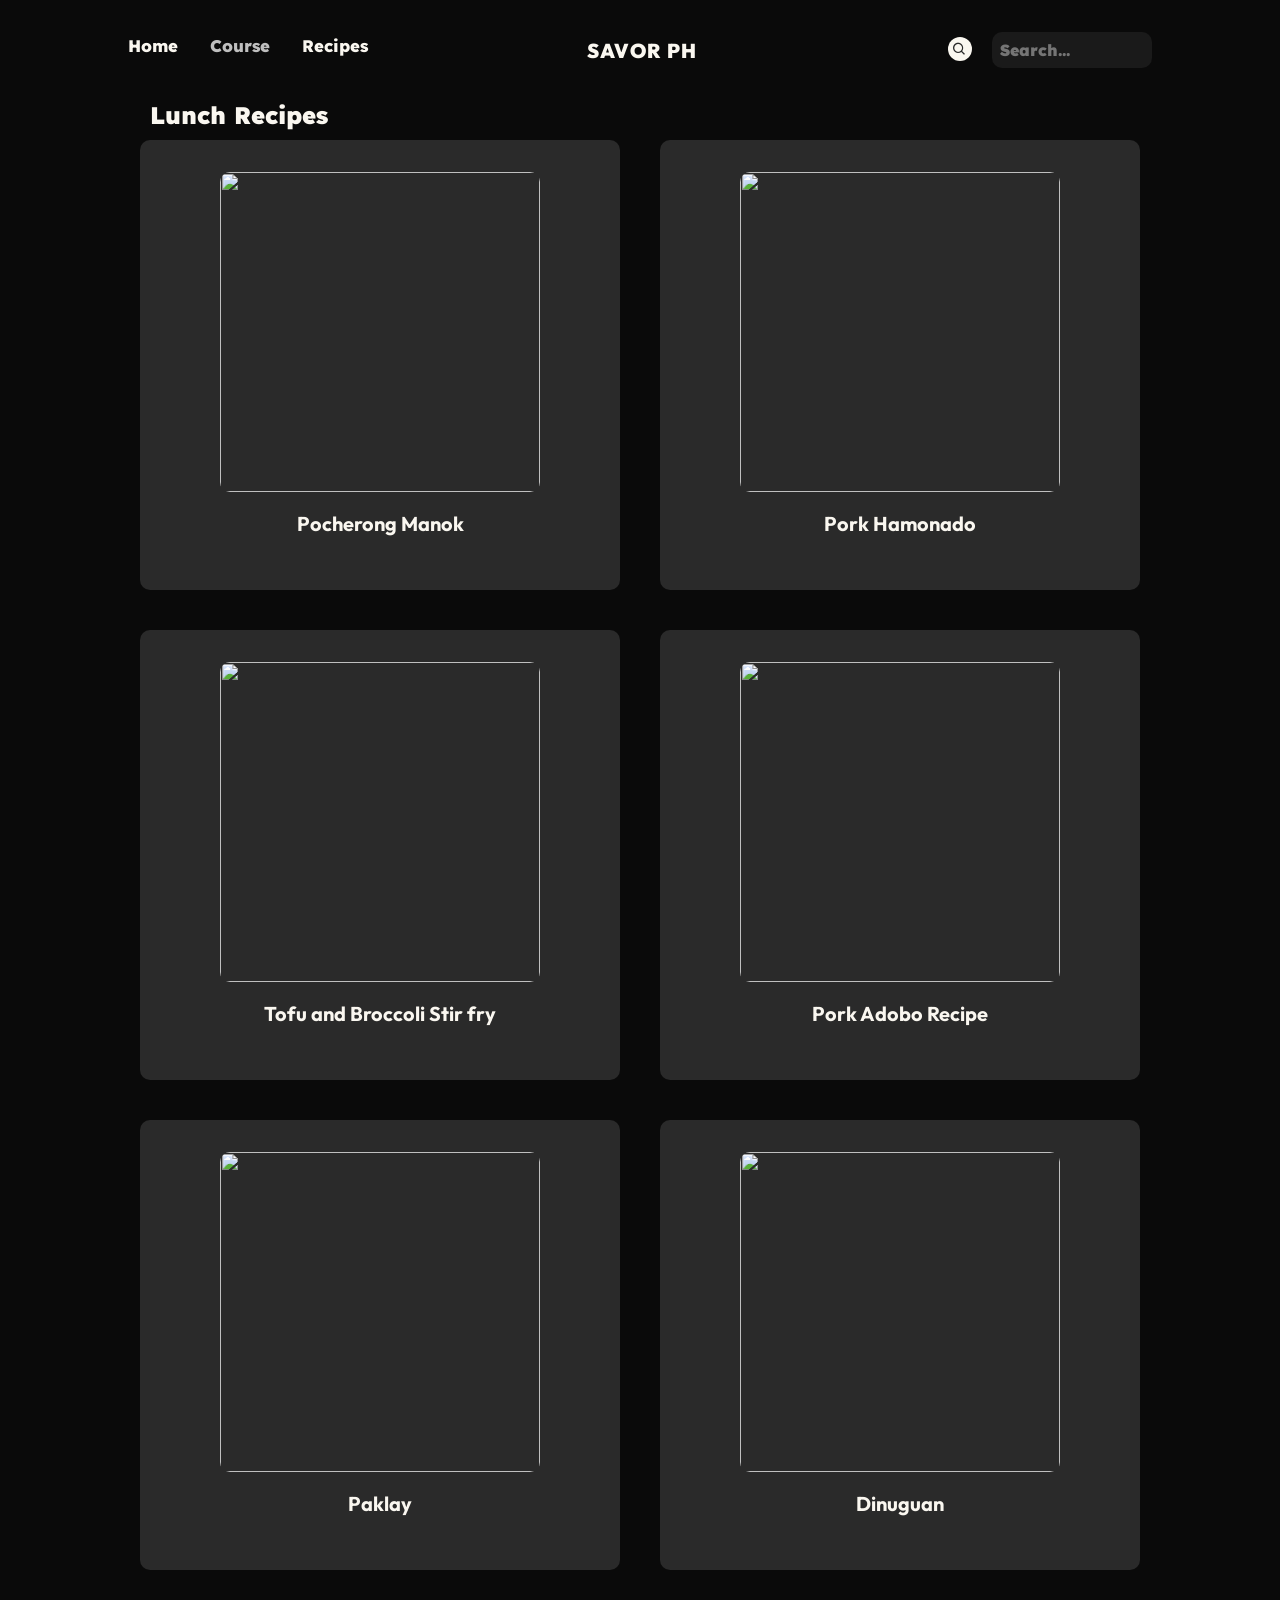
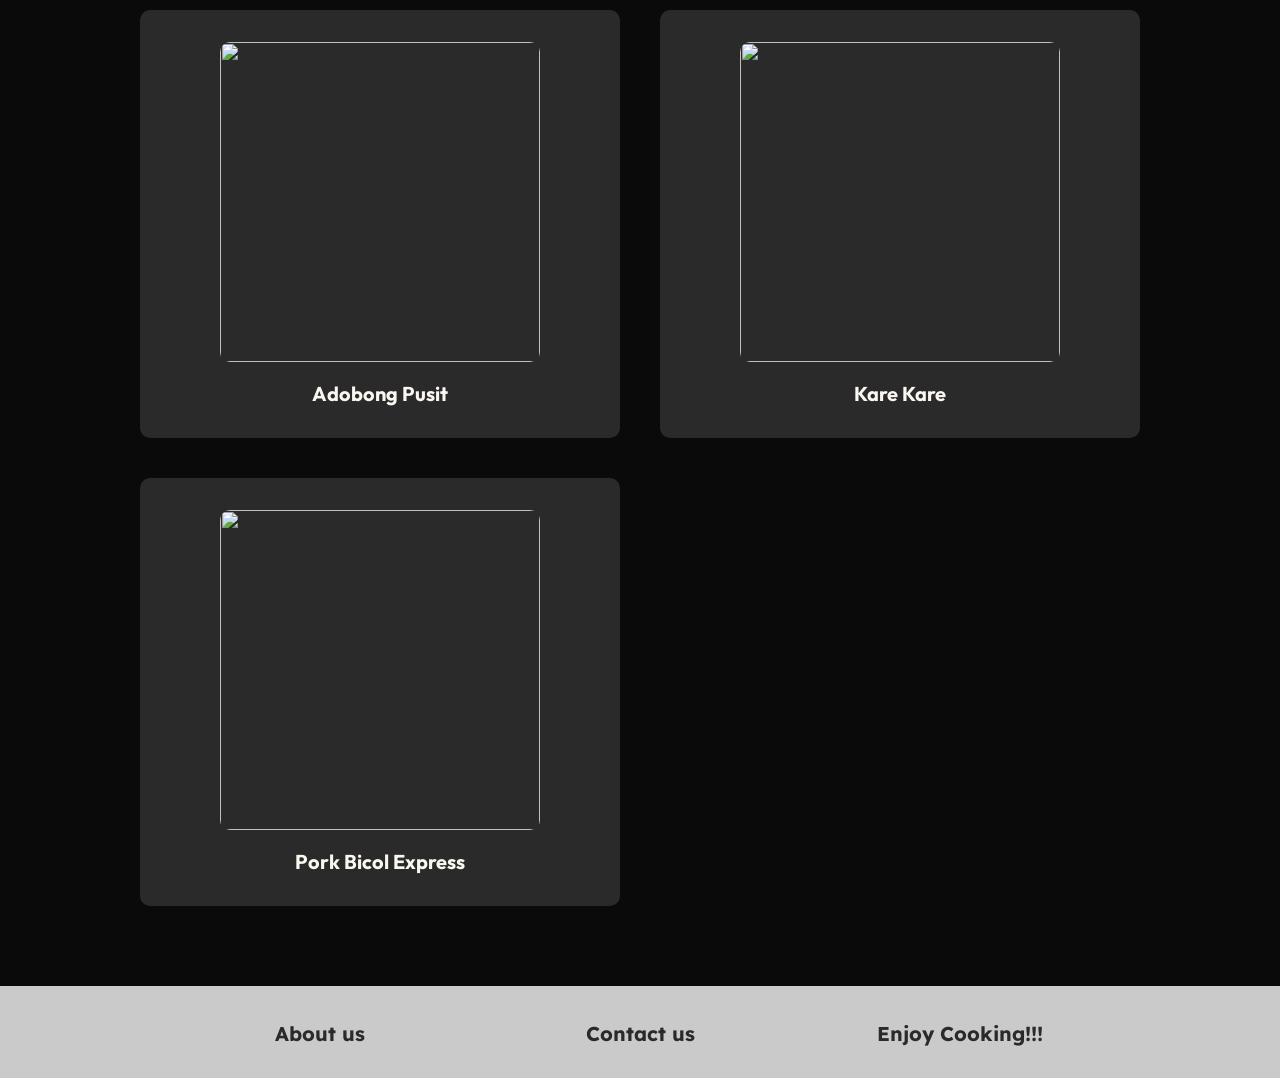
==== 2ndPage(2.1).html @ 7c145bdf "Add 2ndPage(2.1).html with lunch recipes" ====
<!DOCTYPE html>
<html lang="en">
<head>
    <meta charset="UTF-8">
    <meta name="viewport" content="width=device-width, initial-scale=1.0">
    <link rel="stylesheet" href="style.css">
    <link href='https://unpkg.com/boxicons@2.1.4/css/boxicons.min.css' rel='stylesheet'>
    <title>2nd (2.1) Page</title>
</head>
<body>

    <nav>
        <ul class="nav-links">
            <li><a href="index.html">Home</a></li>
            <div class="dropdown">
                <button id="boton">Course</button>
                <div class="content">
                    <a href="2ndPage.html">Breakfast</a>
                    <a href="">Lunch</a>
                    <a href="2ndPage(2.2).html">Appetizers</a>
                    <a href="2ndPage(2.3).html">Dessert</a>
                </div>
            </div>
            <li><a href="#">Recipes</a></li>
        </ul>
        <div class="logo">SAVOR PH</div>
        <div class="searchbar">
            <i class='bx bx-search search'></i>
            <input type="text" placeholder="Search..." class="searchBar">
        </div>
    </nav>

    <div class="subtitle">
        <h2>Lunch Recipes</h2>
    </div>

    <div class="grid-container">
        <div class="card1">
            <img class="ome" src="pocherong-manok.jpg" alt="">
            <h2><a href="https://panlasangpinoy.com/pocherong-manok/">Pocherong Manok</a></h2>
        </div>
        <div class="card1">
            <img class="ome" src="hamonadong-baboy.jpg" alt="">
            <h2><a href="https://panlasangpinoy.com/pork-hamonado/">Pork Hamonado</a></h2>
        </div>
        <div class="card1">
            <img class="ome" src="tofu-broccoli.jpg" alt="">
            <h2><a href="https://panlasangpinoy.com/tofu-and-broccoli-stir-fry/">Tofu and Broccoli Stir fry</a></h2>
        </div>
        <div class="card1">
            <img class="ome" src="adobo-pork.jpg" alt="">
            <h2><a href="https://panlasangpinoy.com/filipino-food-pork-adobo-recipe/">Pork Adobo Recipe</a></h2>
        </div>
        <div class="card1">
            <img class="ome" src="paklay.jpg" alt="">
            <h2><a href="https://panlasangpinoy.com/paklay-recipe/">Paklay</a></h2>
        </div>
        <div class="card1">
            <img class="ome" src="dinuguan.jpg" alt="">
            <h2><a href="https://panlasangpinoy.com/pork-dinuguan-recipe/">Dinuguan</a></h2>
        </div>
        <div class="card1">
            <img class="ome" src="adobong-pusit.jpg" alt="">
            <h2><a href="https://panlasangpinoy.com/adobong-pusit-recipe/">Adobong Pusit</a></h2>
        </div>
        <div class="card1">
            <img class="ome" src="kare-kare.jpg" alt="">
            <h2><a href="https://panlasangpinoy.com/kare-kare-recipe/">Kare Kare</a></h2>
        </div>
        <div class="card1">
            <img class="ome" src="bicol-express.jpg" alt="">
            <h2><a href="https://panlasangpinoy.com/pork-bicol-express-recipe/">Pork Bicol Express</a></h2>
        </div>
    </div>

    <footer>
        <div class="container2">
            <div class="footer-content">
                <h3>About us</h3>
            </div>
            <div class="footer-content">
                <h3>Contact us</h3>
            </div>
            <div class="footer-content">
                <h3>Enjoy Cooking!!!</h3>
            </div>
        </div>
    </footer>
</body>
</html>
---- style.css ----
@import url('https://fonts.googleapis.com/css2?family=Lexend:wght@100..900&display=swap');
@import url('https://fonts.googleapis.com/css2?family=Outfit:wght@100..900&display=swap');

* {
    margin: 0;
    padding: 0;
    box-sizing: border-box;
}
body {
    background: #0a0a0a;
    color: #faf7f0;
}
nav {
    width: 100%;
    padding: 1rem 10%;
    margin: 1rem 0rem;

    display: flex;
    align-items: center;
    justify-content: space-between;
}
.logo {
    font-family: "Outfit", sans-serif;
    font-size: 1.25rem;
    font-weight: 900;
    letter-spacing: 1px;
    margin-right: 2rem;
}
.nav-links {
    list-style: none;
    display: flex;
    gap: 2rem;
}
.nav-links li a {
    position: relative;
    font-family: "Lexend", sans-serif;
    font-size: 1.05rem;
    font-weight: 800;
    text-decoration: none;
    color: #faf7f0;
    transition: 0.3s;
}
.nav-links li a:hover {
    color: #f18930;
}
.nav-links #home {
    color: #bfbfbf;
}
.nav-links #home:hover {
    color: #f18930;
}
.searchBar {
    font-family: "Lexend", sans-serif;
    width: 10rem;
    padding: 0.5rem 0.5rem;
    border-radius: 10px;
    font-weight: 900;
    font-size: 1rem;
    background: #1a1a1a;
    color: #faf7f0;
    border: none;
}
.searchbar i {
    background: #faf7f0;
    color: #2a2a2a;
    padding: 0.25rem;
    border-radius: 50%;
    margin-right: 1rem;
    cursor: pointer;
    transition: 0.3s;
}
.searchbar i:hover {
    background: #f18930;
;
}
.container {
    position: absolute;
    width: 80%;
    left: 9.5rem;
    top: 15%;
    background: #cacaca;
    border-radius: 10px;
}
.container img {
    float: right;
    width: 100%;
    max-width: 38.5rem;
    height: 15rem;
    aspect-ratio: 16 / 9;
    border-top-right-radius: 10px;
    border-bottom-right-radius: 10px;
}
.container h1 {
    font-family: "Outfit", sans-serif;
    font-size: 2rem;
    font-weight: 900;
    color: #2a2a2a;
    padding: 2.25rem 1rem 1rem 1rem;
    transition: 0.3s;
}
.container h1:hover {
    color: #0a0a0a;
}
.container p {
    font-family: "Outfit", sans-serif;
    font-size: 1rem;
    font-weight: 500;
    color: #2a2a2a;
    padding: 0rem 40rem 0rem 1rem;
}
.items {
    width: 70%;
    margin: 18rem 0rem 0rem 14rem;
}

.sec-header {
    display: flex;
    justify-content: flex-end;
    margin-bottom: 10px;
    font-weight: bold;
}

.sec-header a {
    font-family: "Outfit", sans-serif;
    font-weight: 900;
    text-decoration: none;
    color: white;
    transition: 0.2s;
}
.sec-header a:hover {
    color: #f18930;
}
.cards {
    display: flex;
    justify-content: space-between;
    gap: 2rem;
}

.card {
    width: 100%;
    height: 20rem;
    background: #bfbfbf;
    border-radius: 10px;
}
.card img{
    width: 100%;
    height: 20rem;
    border-radius: 10px;
}
.card a {
    font-family: "Lexend", sans-serif;
    font-size: 1.5rem;
    font-weight: 600;
    display: flex;
    justify-content: center;
    text-decoration: none;
    color: white;
    transition: 0.2s;
}
.card a:hover {
    color: #f18930;
}
footer{
    background: #cacaca;
    padding-top: 0.2rem;
    margin-top: 5rem;
}
.container2{
    width: 100%;
    margin-top: 2rem;
    display: flex;
    justify-content: center;
}
.footer-content{
    width: 25%;
}
h3{
    font-family: "Lexend", sans-serif;
    font-size: 1.25rem;
    color: #2a2a2a;
    margin-bottom: 2rem;
    text-align: center;
    cursor: pointer;
    transition: 0.2s;
}
h3:hover {
    color: #0a0a0a;
}
#boton {
    color: #bfbfbf;
    transition: 0.3s;
}
#boton:hover {
    color: #f18930;
}
.dropdown {
    display: inline-block;
    z-index: 1;
}
.dropdown button {
    font-family: "Lexend", sans-serif;
    font-size: 1.05rem;
    font-weight: 800;
    text-decoration: none;
    color: #faf7f0;
    background-color: #0a0a0a;
    padding-bottom: 10px;
    border: none;
    cursor: pointer;
    transition: 0.3s;
}
.dropdown .content a {
    font-family: "Outfit", sans-serif;
    font-weight: 600;
    display: block;
    color: #2a2a2a;
    text-decoration: none;
    text-align: center;
    padding: 10px 10px;
    transition: 0.1s;
}
.dropdown .content {
    display: none;
    position: absolute;
    left: 165px;
    width: 200px;
    background-color: #cacaca;
    box-shadow: 0px 10px 25px 0px rgba(0,0,0,0.5);
    -webkit-box-shadow: 0px 10px 25px 0px rgba(0,0,0,0.5);
    -moz-box-shadow: 0px 10px 25px 0px rgba(0,0,0,0.5);
}
.dropdown:hover .content {
    display: block;
}
.dropdown:hover button {
    color: #f18930;
}
.dropdown a:hover {
    color: #faf7f0;
    background-color: #f18930;
}
.grid-container h2 {
    font-family: "Outfit", sans-serif;
    font-size: 1.25rem;
    color: #faf7f0;
    padding: 15px 0 0;
}
.grid-container h2 a {
    color: #faf7f0;
    text-decoration: none;
    transition: 0.2s;
}
.grid-container h2 a:hover {
    color: #f18930;
}
.card1 {
    padding: 2em;
    border-radius: 10px;
    background-color: #2a2a2a;
    text-align: center;
}
.grid-container {
    display: grid;
    justify-content: center;
    padding: 0 140px;
    grid-template-columns: repeat(auto-fit, minmax(380px, 1fr));
    grid-template-rows: 450px 450px 450px;
    gap: 40px;
}
.grid-container .card1 img {
    border-radius: 10px;
    width: 320px;
}
.grid-container .card1 .ome {
    border-radius: 10px;
    width: 320px;
    height: 320px;
}
.subtitle {
    display: flex;
    padding: 0 150px 10px;
    background-color: transparent;
}
.subtitle h2 {
    font-family: "Lexend", sans-serif;
    font-size: 1.5rem;
    font-weight: 900;
    color: #faf7f0;
}
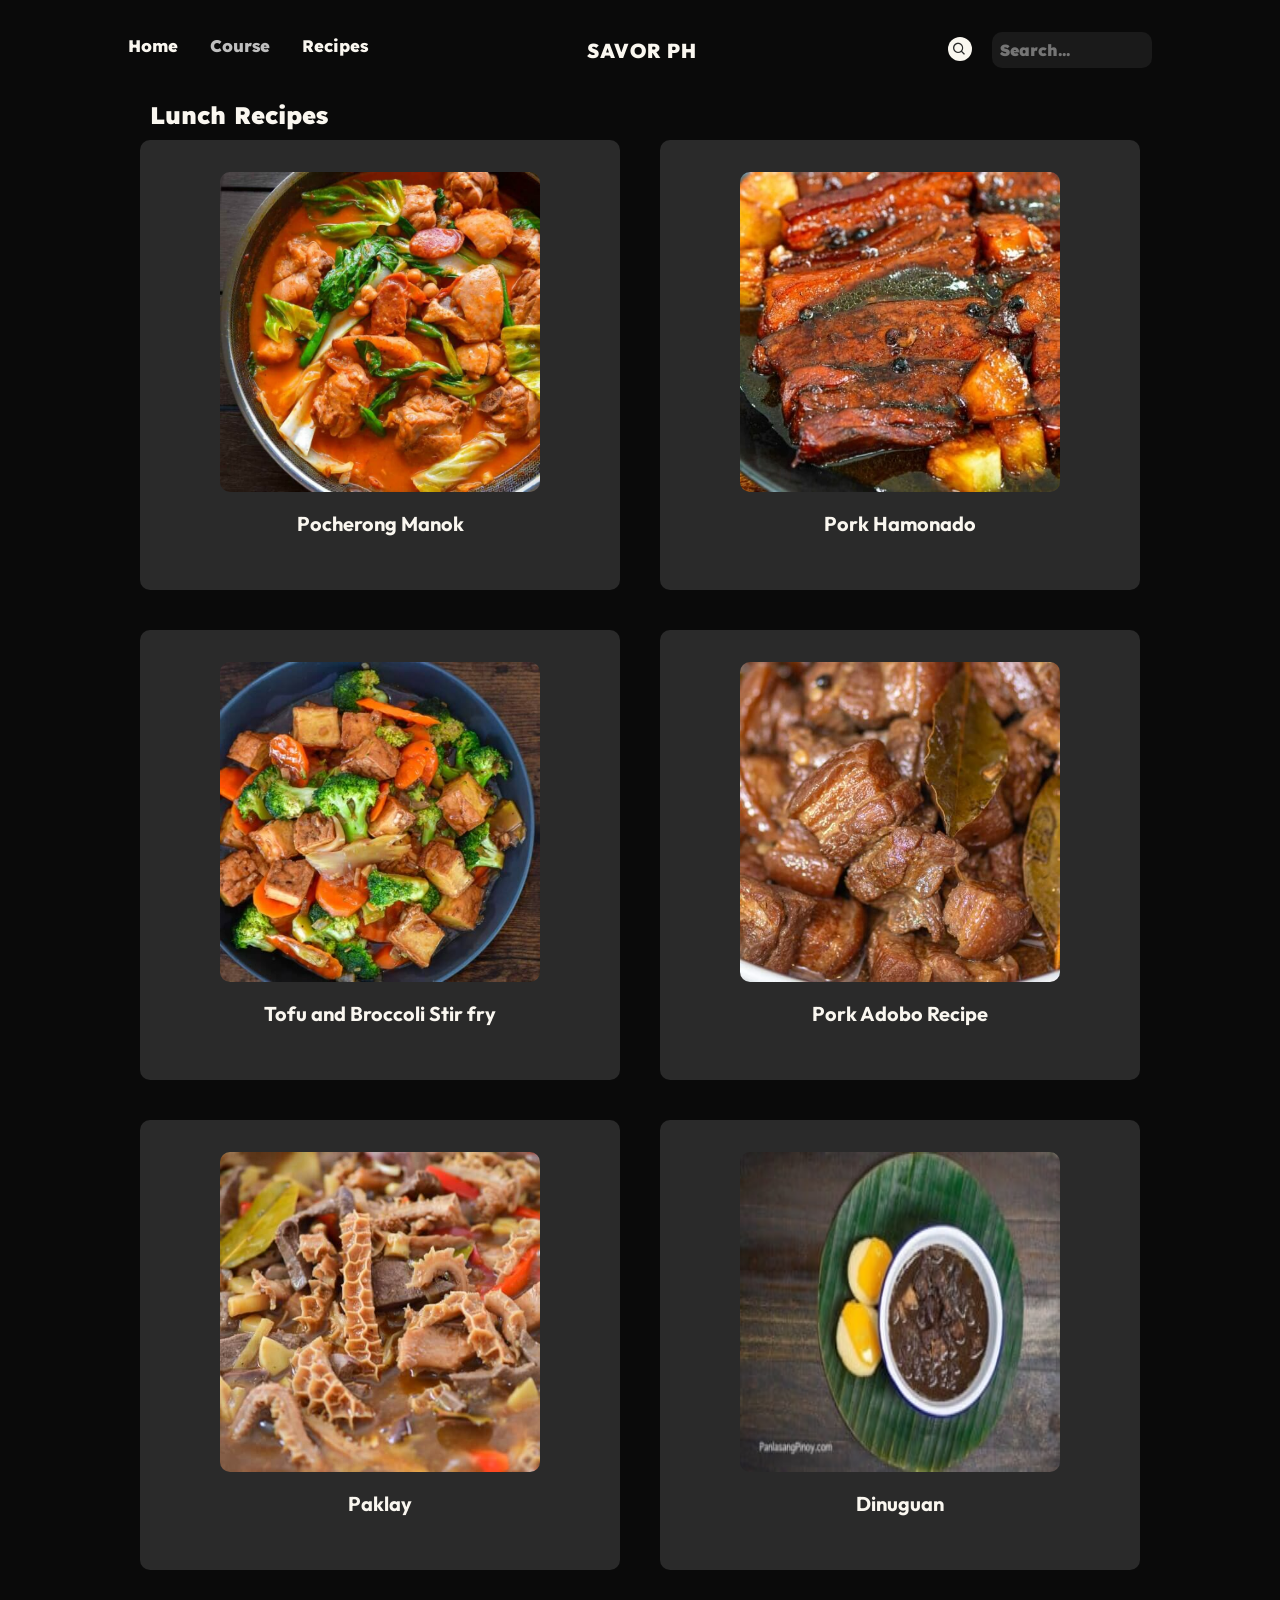
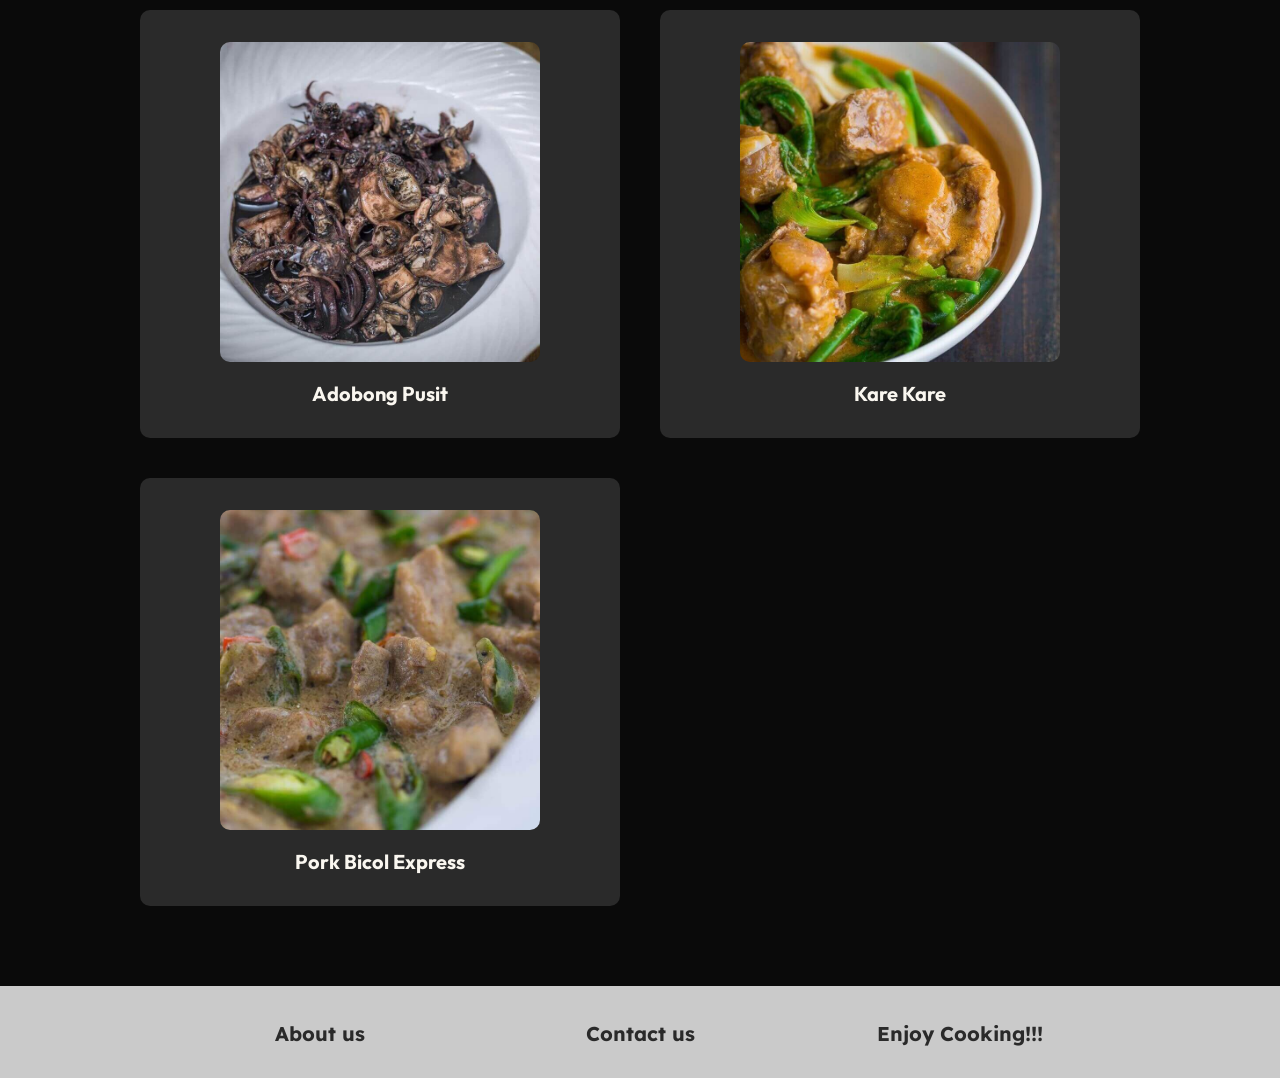
==== commit d9c90d7f: "Update Recipes link to point to 3rdPage.html" ====
--- a/2ndPage(2.1).html
+++ b/2ndPage(2.1).html
@@ -21,7 +21,7 @@
                     <a href="2ndPage(2.3).html">Dessert</a>
                 </div>
             </div>
-            <li><a href="#">Recipes</a></li>
+            <li><a href="3rdPage.html">Recipes</a></li>
         </ul>
         <div class="logo">SAVOR PH</div>
         <div class="searchbar">
--- a/style.css
+++ b/style.css
@@ -1,289 +1,389 @@
-@import url('https://fonts.googleapis.com/css2?family=Lexend:wght@100..900&display=swap');
-@import url('https://fonts.googleapis.com/css2?family=Outfit:wght@100..900&display=swap');
-
-* {
-    margin: 0;
-    padding: 0;
-    box-sizing: border-box;
-}
-body {
-    background: #0a0a0a;
-    color: #faf7f0;
-}
-nav {
-    width: 100%;
-    padding: 1rem 10%;
-    margin: 1rem 0rem;
-
-    display: flex;
-    align-items: center;
-    justify-content: space-between;
-}
-.logo {
-    font-family: "Outfit", sans-serif;
-    font-size: 1.25rem;
-    font-weight: 900;
-    letter-spacing: 1px;
-    margin-right: 2rem;
-}
-.nav-links {
-    list-style: none;
-    display: flex;
-    gap: 2rem;
-}
-.nav-links li a {
-    position: relative;
-    font-family: "Lexend", sans-serif;
-    font-size: 1.05rem;
-    font-weight: 800;
-    text-decoration: none;
-    color: #faf7f0;
-    transition: 0.3s;
-}
-.nav-links li a:hover {
-    color: #f18930;
-}
-.nav-links #home {
-    color: #bfbfbf;
-}
-.nav-links #home:hover {
-    color: #f18930;
-}
-.searchBar {
-    font-family: "Lexend", sans-serif;
-    width: 10rem;
-    padding: 0.5rem 0.5rem;
-    border-radius: 10px;
-    font-weight: 900;
-    font-size: 1rem;
-    background: #1a1a1a;
-    color: #faf7f0;
-    border: none;
-}
-.searchbar i {
-    background: #faf7f0;
-    color: #2a2a2a;
-    padding: 0.25rem;
-    border-radius: 50%;
-    margin-right: 1rem;
-    cursor: pointer;
-    transition: 0.3s;
-}
-.searchbar i:hover {
-    background: #f18930;
-;
-}
-.container {
-    position: absolute;
-    width: 80%;
-    left: 9.5rem;
-    top: 15%;
-    background: #cacaca;
-    border-radius: 10px;
-}
-.container img {
-    float: right;
-    width: 100%;
-    max-width: 38.5rem;
-    height: 15rem;
-    aspect-ratio: 16 / 9;
-    border-top-right-radius: 10px;
-    border-bottom-right-radius: 10px;
-}
-.container h1 {
-    font-family: "Outfit", sans-serif;
-    font-size: 2rem;
-    font-weight: 900;
-    color: #2a2a2a;
-    padding: 2.25rem 1rem 1rem 1rem;
-    transition: 0.3s;
-}
-.container h1:hover {
-    color: #0a0a0a;
-}
-.container p {
-    font-family: "Outfit", sans-serif;
-    font-size: 1rem;
-    font-weight: 500;
-    color: #2a2a2a;
-    padding: 0rem 40rem 0rem 1rem;
-}
-.items {
-    width: 70%;
-    margin: 18rem 0rem 0rem 14rem;
-}
-
-.sec-header {
-    display: flex;
-    justify-content: flex-end;
-    margin-bottom: 10px;
-    font-weight: bold;
-}
-
-.sec-header a {
-    font-family: "Outfit", sans-serif;
-    font-weight: 900;
-    text-decoration: none;
-    color: white;
-    transition: 0.2s;
-}
-.sec-header a:hover {
-    color: #f18930;
-}
-.cards {
-    display: flex;
-    justify-content: space-between;
-    gap: 2rem;
-}
-
-.card {
-    width: 100%;
-    height: 20rem;
-    background: #bfbfbf;
-    border-radius: 10px;
-}
-.card img{
-    width: 100%;
-    height: 20rem;
-    border-radius: 10px;
-}
-.card a {
-    font-family: "Lexend", sans-serif;
-    font-size: 1.5rem;
-    font-weight: 600;
-    display: flex;
-    justify-content: center;
-    text-decoration: none;
-    color: white;
-    transition: 0.2s;
-}
-.card a:hover {
-    color: #f18930;
-}
-footer{
-    background: #cacaca;
-    padding-top: 0.2rem;
-    margin-top: 5rem;
-}
-.container2{
-    width: 100%;
-    margin-top: 2rem;
-    display: flex;
-    justify-content: center;
-}
-.footer-content{
-    width: 25%;
-}
-h3{
-    font-family: "Lexend", sans-serif;
-    font-size: 1.25rem;
-    color: #2a2a2a;
-    margin-bottom: 2rem;
-    text-align: center;
-    cursor: pointer;
-    transition: 0.2s;
-}
-h3:hover {
-    color: #0a0a0a;
-}
-#boton {
-    color: #bfbfbf;
-    transition: 0.3s;
-}
-#boton:hover {
-    color: #f18930;
-}
-.dropdown {
-    display: inline-block;
-    z-index: 1;
-}
-.dropdown button {
-    font-family: "Lexend", sans-serif;
-    font-size: 1.05rem;
-    font-weight: 800;
-    text-decoration: none;
-    color: #faf7f0;
-    background-color: #0a0a0a;
-    padding-bottom: 10px;
-    border: none;
-    cursor: pointer;
-    transition: 0.3s;
-}
-.dropdown .content a {
-    font-family: "Outfit", sans-serif;
-    font-weight: 600;
-    display: block;
-    color: #2a2a2a;
-    text-decoration: none;
-    text-align: center;
-    padding: 10px 10px;
-    transition: 0.1s;
-}
-.dropdown .content {
-    display: none;
-    position: absolute;
-    left: 165px;
-    width: 200px;
-    background-color: #cacaca;
-    box-shadow: 0px 10px 25px 0px rgba(0,0,0,0.5);
-    -webkit-box-shadow: 0px 10px 25px 0px rgba(0,0,0,0.5);
-    -moz-box-shadow: 0px 10px 25px 0px rgba(0,0,0,0.5);
-}
-.dropdown:hover .content {
-    display: block;
-}
-.dropdown:hover button {
-    color: #f18930;
-}
-.dropdown a:hover {
-    color: #faf7f0;
-    background-color: #f18930;
-}
-.grid-container h2 {
-    font-family: "Outfit", sans-serif;
-    font-size: 1.25rem;
-    color: #faf7f0;
-    padding: 15px 0 0;
-}
-.grid-container h2 a {
-    color: #faf7f0;
-    text-decoration: none;
-    transition: 0.2s;
-}
-.grid-container h2 a:hover {
-    color: #f18930;
-}
-.card1 {
-    padding: 2em;
-    border-radius: 10px;
-    background-color: #2a2a2a;
-    text-align: center;
-}
-.grid-container {
-    display: grid;
-    justify-content: center;
-    padding: 0 140px;
-    grid-template-columns: repeat(auto-fit, minmax(380px, 1fr));
-    grid-template-rows: 450px 450px 450px;
-    gap: 40px;
-}
-.grid-container .card1 img {
-    border-radius: 10px;
-    width: 320px;
-}
-.grid-container .card1 .ome {
-    border-radius: 10px;
-    width: 320px;
-    height: 320px;
-}
-.subtitle {
-    display: flex;
-    padding: 0 150px 10px;
-    background-color: transparent;
-}
-.subtitle h2 {
-    font-family: "Lexend", sans-serif;
-    font-size: 1.5rem;
-    font-weight: 900;
-    color: #faf7f0;
-}
+@import url('https://fonts.googleapis.com/css2?family=Lexend:wght@100..900&display=swap');
+@import url('https://fonts.googleapis.com/css2?family=Outfit:wght@100..900&display=swap');
+
+* {
+    margin: 0;
+    padding: 0;
+    box-sizing: border-box;
+}
+body {
+    background: #0a0a0a;
+    color: #faf7f0;
+}
+nav {
+    width: 100%;
+    padding: 1rem 10%;
+    margin: 1rem 0rem;
+
+    display: flex;
+    align-items: center;
+    justify-content: space-between;
+}
+.logo {
+    font-family: "Outfit", sans-serif;
+    font-size: 1.25rem;
+    font-weight: 900;
+    letter-spacing: 1px;
+    margin-right: 2rem;
+}
+.nav-links {
+    list-style: none;
+    display: flex;
+    gap: 2rem;
+}
+.nav-links li a {
+    position: relative;
+    font-family: "Lexend", sans-serif;
+    font-size: 1.05rem;
+    font-weight: 800;
+    text-decoration: none;
+    color: #faf7f0;
+    transition: 0.3s;
+}
+.nav-links li a:hover {
+    color: #f18930;
+}
+.nav-links #home {
+    color: #bfbfbf;
+}
+.nav-links #home:hover {
+    color: #f18930;
+}
+.searchBar {
+    font-family: "Lexend", sans-serif;
+    width: 10rem;
+    padding: 0.5rem 0.5rem;
+    border-radius: 10px;
+    font-weight: 900;
+    font-size: 1rem;
+    background: #1a1a1a;
+    color: #faf7f0;
+    border: none;
+}
+.searchbar i {
+    background: #faf7f0;
+    color: #2a2a2a;
+    padding: 0.25rem;
+    border-radius: 50%;
+    margin-right: 1rem;
+    cursor: pointer;
+    transition: 0.3s;
+}
+.searchbar i:hover {
+    background: #f18930;
+;
+}
+.container {
+    position: absolute;
+    width: 80%;
+    left: 9.5rem;
+    top: 15%;
+    background: #cacaca;
+    border-radius: 10px;
+}
+.container img {
+    float: right;
+    width: 100%;
+    max-width: 38.5rem;
+    height: 15rem;
+    aspect-ratio: 16 / 9;
+    border-top-right-radius: 10px;
+    border-bottom-right-radius: 10px;
+}
+.container h1 {
+    font-family: "Outfit", sans-serif;
+    font-size: 2rem;
+    font-weight: 900;
+    color: #2a2a2a;
+    padding: 2.25rem 1rem 1rem 1rem;
+    transition: 0.3s;
+}
+.container h1:hover {
+    color: #0a0a0a;
+}
+.container p {
+    font-family: "Outfit", sans-serif;
+    font-size: 1rem;
+    font-weight: 500;
+    color: #2a2a2a;
+    padding: 0rem 40rem 0rem 1rem;
+}
+.items {
+    width: 70%;
+    margin: 18rem 0rem 0rem 14rem;
+}
+
+.sec-header {
+    display: flex;
+    justify-content: flex-end;
+    margin-bottom: 10px;
+    font-weight: bold;
+}
+
+.sec-header a {
+    font-family: "Outfit", sans-serif;
+    font-weight: 900;
+    text-decoration: none;
+    color: white;
+    transition: 0.2s;
+}
+.sec-header a:hover {
+    color: #f18930;
+}
+.cards {
+    display: flex;
+    justify-content: space-between;
+    gap: 2rem;
+}
+
+.card {
+    width: 100%;
+    height: 20rem;
+    background: #bfbfbf;
+    border-radius: 10px;
+}
+.card img{
+    width: 100%;
+    height: 20rem;
+    border-radius: 10px;
+}
+.card a {
+    font-family: "Lexend", sans-serif;
+    font-size: 1.5rem;
+    font-weight: 600;
+    display: flex;
+    justify-content: center;
+    text-decoration: none;
+    color: white;
+    transition: 0.2s;
+}
+.card a:hover {
+    color: #f18930;
+}
+footer{
+    background: #cacaca;
+    padding-top: 0.2rem;
+    margin-top: 5rem;
+}
+.container2{
+    width: 100%;
+    margin-top: 2rem;
+    display: flex;
+    justify-content: center;
+}
+.footer-content{
+    width: 25%;
+}
+h3{
+    font-family: "Lexend", sans-serif;
+    font-size: 1.25rem;
+    color: #2a2a2a;
+    margin-bottom: 2rem;
+    text-align: center;
+    cursor: pointer;
+    transition: 0.2s;
+}
+h3:hover {
+    color: #0a0a0a;
+}
+#boton {
+    color: #bfbfbf;
+    transition: 0.3s;
+}
+#boton:hover {
+    color: #f18930;
+}
+.dropdown {
+    display: inline-block;
+    z-index: 1;
+}
+.dropdown button {
+    font-family: "Lexend", sans-serif;
+    font-size: 1.05rem;
+    font-weight: 800;
+    text-decoration: none;
+    color: #faf7f0;
+    background-color: #0a0a0a;
+    padding-bottom: 10px;
+    border: none;
+    cursor: pointer;
+    transition: 0.3s;
+}
+.dropdown .content a {
+    font-family: "Outfit", sans-serif;
+    font-weight: 600;
+    display: block;
+    color: #2a2a2a;
+    text-decoration: none;
+    text-align: center;
+    padding: 10px 10px;
+    transition: 0.1s;
+}
+.dropdown .content {
+    display: none;
+    position: absolute;
+    left: 165px;
+    width: 200px;
+    background-color: #cacaca;
+    box-shadow: 0px 10px 25px 0px rgba(0,0,0,0.5);
+    -webkit-box-shadow: 0px 10px 25px 0px rgba(0,0,0,0.5);
+    -moz-box-shadow: 0px 10px 25px 0px rgba(0,0,0,0.5);
+}
+.dropdown:hover .content {
+    display: block;
+}
+.dropdown:hover button {
+    color: #f18930;
+}
+.dropdown a:hover {
+    color: #faf7f0;
+    background-color: #f18930;
+}
+.grid-container h2 {
+    font-family: "Outfit", sans-serif;
+    font-size: 1.25rem;
+    color: #faf7f0;
+    padding: 15px 0 0;
+}
+.grid-container h2 a {
+    color: #faf7f0;
+    text-decoration: none;
+    transition: 0.2s;
+}
+.grid-container h2 a:hover {
+    color: #f18930;
+}
+.card1 {
+    padding: 2em;
+    border-radius: 10px;
+    background-color: #2a2a2a;
+    text-align: center;
+}
+.grid-container {
+    display: grid;
+    justify-content: center;
+    padding: 0 140px;
+    grid-template-columns: repeat(auto-fit, minmax(380px, 1fr));
+    grid-template-rows: 450px 450px 450px;
+    gap: 40px;
+}
+.grid-container .card1 img {
+    border-radius: 10px;
+    width: 320px;
+}
+.grid-container .card1 .ome {
+    border-radius: 10px;
+    width: 320px;
+    height: 320px;
+}
+.subtitle {
+    display: flex;
+    padding: 0 150px 10px;
+    background-color: transparent;
+}
+.subtitle h2 {
+    font-family: "Lexend", sans-serif;
+    font-size: 1.5rem;
+    font-weight: 900;
+    color: #faf7f0;
+}
+
+.conTAINER {
+    max-width: 1100px;
+    margin: 50px auto;
+    text-align: center;
+}
+
+.tiTle {
+    display: flex;
+    align-items: center;
+    justify-content: center;
+    gap: 15px;
+    margin-bottom: 30px;
+    font-family: "Lexend", sans-serif;
+    font-weight: 900;
+}
+
+.tiTle::before,
+.tiTle::after {
+    content: "";
+    flex: 1;
+    height: 1px;
+    background: #888;
+}
+
+.tiTle span {
+    letter-spacing: 2px;
+    font-size: 40px;
+    white-space: nowrap;
+}
+
+.tabS {
+    display: flex;
+    justify-content: center;
+    gap: 10px;
+    margin-bottom: 40px;
+}
+
+.tAb-Btn {
+    background: #e5e5e5;
+    border: none;
+    padding: 12px 75px;
+    border-radius: 6px;
+    cursor: pointer;
+    font-weight: bold;
+    font-size: 20px;
+    letter-spacing: -1px;
+    transition: 0.3s all ease;
+    font-family: "Outfit", sans-serif;
+}
+
+.tAb-Btn.active {
+    background: transparent;
+    color: white;
+    border: 2px solid white;
+}
+
+.tAb-Btn:hover {
+    opacity: 0.8;
+}
+
+.tAb-Btn i {
+    padding-left: 10px;
+}
+
+.conTent {
+    display: none;
+    grid-template-columns: repeat(3, 1fr);
+    gap: 30px;
+}
+
+.conTent.active {
+    display: grid;
+}
+
+.cardy {
+    background: #cfcfcf;
+    height: 300px;
+    border-radius: 12px;
+}
+
+.cardy img {
+    width: 100%;
+    height: 100%;
+    border-radius: 10px;
+}
+
+@media (max-width: 768px) {
+    .conTent {
+        grid-template-columns: 1fr;
+    }
+}
+
+#recipes {
+    color: #bfbfbf;
+    transition: 0.3s;
+}
+#recipes:hover {
+    color: #f18930;
+}
